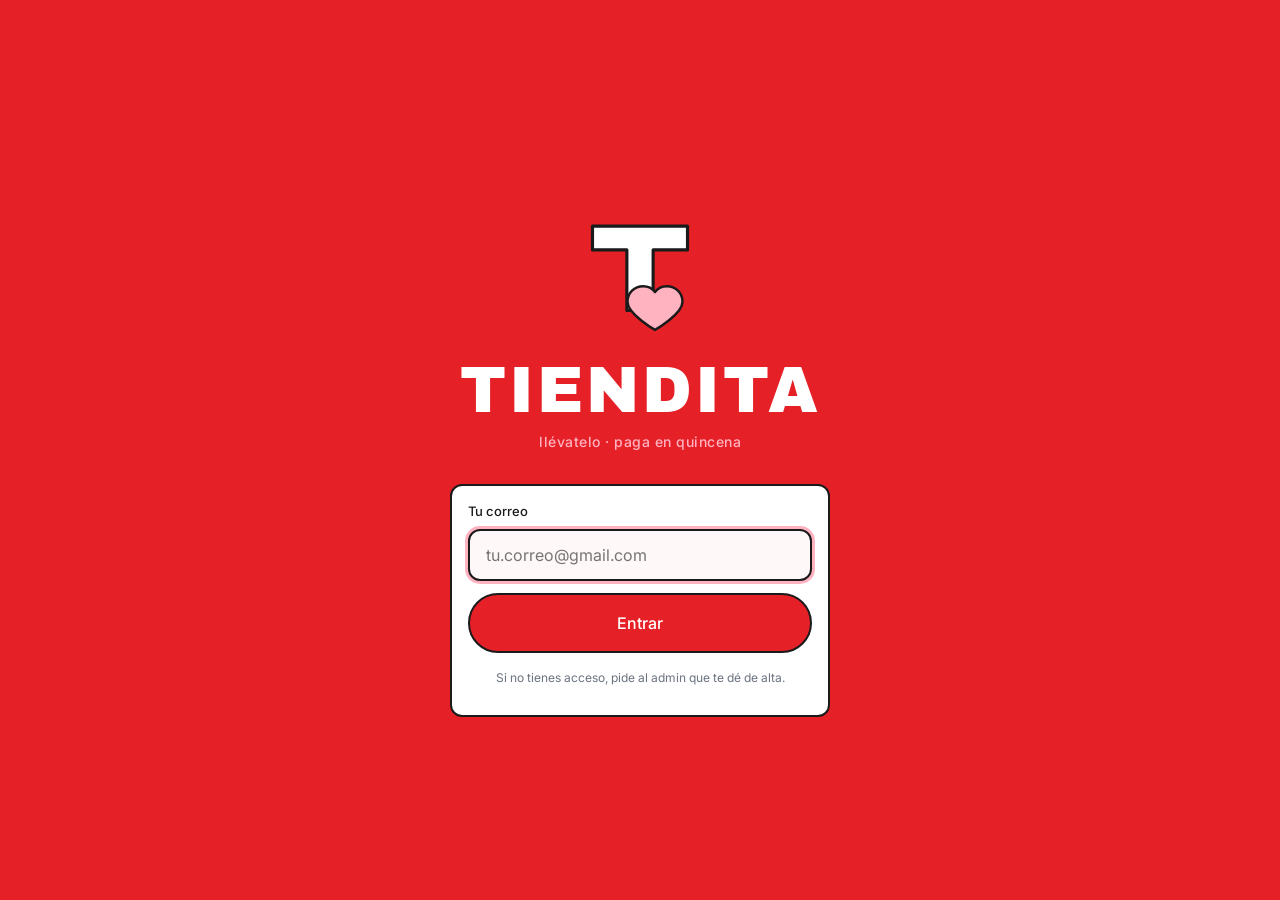
==== index.html @ 180a9f4b "Add files via upload" ====
<!DOCTYPE html>
<html lang="es-MX">
<head>
  <meta charset="UTF-8">
  <meta name="viewport" content="width=device-width, initial-scale=1, viewport-fit=cover">
  <meta name="theme-color" content="#E62027">
  <meta name="description" content="Tiendita - acceso para empleados">
  <title>Tiendita</title>
  <link rel="manifest" href="./manifest.json">
  <link rel="icon" type="image/svg+xml" href="./logo.svg">
  <link rel="apple-touch-icon" href="./logo.svg">
  <link rel="stylesheet" href="./styles.css?v=1">
</head>
<body>

  <div class="login">

    <div class="login__brand">
      <img src="./logo.svg" alt="" class="login__logo">
      <div class="login__name">TIENDITA</div>
      <div class="login__tagline">llévatelo · paga en quincena</div>
    </div>

    <div class="card login__card">

      <div id="errorBox" class="login__error"></div>

      <label for="email" class="label">Tu correo</label>
      <input
        id="email"
        type="email"
        class="input"
        placeholder="tu.correo@gmail.com"
        autocomplete="email"
        inputmode="email"
        spellcheck="false">

      <div style="height:12px"></div>

      <button id="btnLogin" class="btn btn--rojo btn--big btn--full">
        Entrar
      </button>

      <p style="font-size:12px;color:#6B7280;margin-top:16px;text-align:center;line-height:1.5">
        Si no tienes acceso, pide al admin que te dé de alta.
      </p>
    </div>

  </div>

  <script src="./api.js?v=1"></script>
  <script src="./app.js?v=1"></script>
  <script>
    // Si ya hay sesion, mandar al catalogo
    tiendita.redirectIfLogged();

    const input    = document.getElementById('email');
    const btn      = document.getElementById('btnLogin');
    const errorBox = document.getElementById('errorBox');

    function showError(msg) {
      errorBox.textContent = msg;
      errorBox.classList.add('is-visible');
      input.classList.add('input--error');
    }

    function clearError() {
      errorBox.classList.remove('is-visible');
      input.classList.remove('input--error');
    }

    async function intentarLogin() {
      const email = input.value.trim().toLowerCase();
      if (!email || !email.includes('@')) {
        showError('Pon un correo valido.');
        return;
      }
      clearError();
      btn.disabled = true;
      const originalText = btn.textContent;
      btn.textContent = 'Entrando...';

      const res = await api.login(email);

      if (res.ok) {
        tiendita.setSession(res.usuario);
        window.location.href = './catalogo.html';
      } else {
        showError(res.error || 'No se pudo iniciar sesion.');
        btn.disabled = false;
        btn.textContent = originalText;
      }
    }

    btn.addEventListener('click', intentarLogin);
    input.addEventListener('keydown', (e) => {
      if (e.key === 'Enter') intentarLogin();
    });
    input.addEventListener('input', clearError);
    input.focus();
  </script>

</body>
</html>
---- styles.css ----
/* ============================================================
   TIENDITA — Sistema de estilos
   Paleta: rojo Coca-Cola + rosa bubblegum + blanco + negro
   Display: Archivo Black  ·  Body: Inter
   Responsive: mobile-first, breakpoints 640px (tablet) y 1024px (desktop)
   Safe-area: env() insets para iPhone (notch + home indicator)
   ============================================================ */

@import url('https://fonts.googleapis.com/css2?family=Archivo+Black&family=Inter:wght@400;500;700&display=swap');

:root {
  /* paleta */
  --rojo:        #E62027;
  --rojo-dark:   #B0181E;
  --rosa:        #FFB3C1;
  --rosa-dark:   #FF6B9D;
  --rosa-text:   #4B1528;
  --negro:       #1A1A1A;
  --gris:        #6B7280;
  --gris-claro:  #F3F4F6;
  --blanco:      #FFFFFF;
  --crema:       #FFF8F8;
  --warn:        #FCD34D;
  --ok:          #10B981;

  /* tipografias */
  --fuente-display: 'Archivo Black', 'Anton', system-ui, sans-serif;
  --fuente-body:    'Inter', system-ui, -apple-system, sans-serif;

  /* radios */
  --r-sm:   6px;
  --r-md:   12px;
  --r-lg:   20px;
  --r-pill: 999px;

  /* espacios */
  --s-1:  4px;
  --s-2:  8px;
  --s-3:  12px;
  --s-4:  16px;
  --s-5:  24px;
  --s-6:  32px;
  --s-7:  48px;

  /* safe area */
  --safe-top:    env(safe-area-inset-top, 0px);
  --safe-bottom: env(safe-area-inset-bottom, 0px);
  --safe-left:   env(safe-area-inset-left, 0px);
  --safe-right:  env(safe-area-inset-right, 0px);
}

/* ---- reset ligero ---- */
*, *::before, *::after { box-sizing: border-box; }
html, body { margin: 0; padding: 0; }
body {
  font-family: var(--fuente-body);
  font-size: 16px;
  line-height: 1.5;
  color: var(--negro);
  background: var(--crema);
  -webkit-font-smoothing: antialiased;
  text-rendering: optimizeLegibility;
}
img, svg { max-width: 100%; display: block; }
button { font: inherit; cursor: pointer; }
input, textarea, select, button { font-family: inherit; }
a { color: inherit; }

/* ---- tipografia ---- */
.display {
  font-family: var(--fuente-display);
  letter-spacing: 0.5px;
  font-weight: normal; /* Archivo Black ya es heavy */
  line-height: 1;
}

/* ============================================================
   LAYOUT BASE
   ============================================================ */

.page {
  min-height: 100dvh;
  display: flex;
  flex-direction: column;
  background: var(--crema);
}

/* ---- header rojo tipo letrero de mexico ---- */
.app-header {
  background: var(--rojo);
  border-bottom: 3px solid var(--negro);
  padding: calc(var(--safe-top) + var(--s-3)) var(--s-4) var(--s-3);
  display: flex;
  align-items: center;
  justify-content: space-between;
  gap: var(--s-3);
  position: sticky;
  top: 0;
  z-index: 10;
}
.app-header__brand {
  display: flex;
  align-items: center;
  gap: var(--s-2);
  color: var(--blanco);
  text-decoration: none;
}
.app-header__logo {
  width: 32px;
  height: 32px;
  flex-shrink: 0;
}
.app-header__name {
  font-family: var(--fuente-display);
  color: var(--blanco);
  font-size: 22px;
  letter-spacing: 1.5px;
}
.app-header__heart {
  color: var(--rosa);
  font-size: 20px;
  line-height: 1;
}
.app-header__actions {
  display: flex;
  align-items: center;
  gap: var(--s-2);
}

/* pill blanca encima del rojo (info de usuario, deuda, etc) */
.pill {
  display: inline-flex;
  align-items: center;
  gap: var(--s-1);
  padding: 4px 10px;
  border-radius: var(--r-pill);
  font-size: 12px;
  font-weight: 500;
  background: var(--blanco);
  color: var(--negro);
  border: 1.5px solid var(--negro);
}
.pill--rosa     { background: var(--rosa); color: var(--rosa-text); }
.pill--rojo     { background: var(--rojo); color: var(--blanco); border-color: var(--blanco); }
.pill--negro    { background: var(--negro); color: var(--blanco); }

/* ---- main ---- */
.app-main {
  flex: 1;
  padding: var(--s-4);
  padding-left:  max(var(--s-4), var(--safe-left));
  padding-right: max(var(--s-4), var(--safe-right));
}

/* ---- bottom nav (visible en mobile, oculto en desktop) ---- */
.app-bottomnav {
  position: sticky;
  bottom: 0;
  background: var(--blanco);
  border-top: 3px solid var(--negro);
  padding: var(--s-2) var(--s-2) calc(var(--safe-bottom) + var(--s-2));
  display: flex;
  justify-content: space-around;
  gap: var(--s-2);
  z-index: 10;
}
.app-bottomnav__item {
  flex: 1;
  text-align: center;
  text-decoration: none;
  color: var(--negro);
  padding: var(--s-2);
  border-radius: var(--r-md);
  font-size: 12px;
  font-weight: 500;
}
.app-bottomnav__item--active {
  background: var(--rojo);
  color: var(--blanco);
}
.app-bottomnav__ico { font-size: 20px; display: block; margin-bottom: 2px; }

/* ============================================================
   COMPONENTES
   ============================================================ */

/* ---- card base ---- */
.card {
  background: var(--blanco);
  border: 2px solid var(--negro);
  border-radius: var(--r-md);
  padding: var(--s-4);
}
.card--rosa { background: var(--rosa); color: var(--rosa-text); }
.card--rojo { background: var(--rojo); color: var(--blanco); border-color: var(--negro); }

/* ---- botones ---- */
.btn {
  display: inline-flex;
  align-items: center;
  justify-content: center;
  gap: var(--s-2);
  padding: 12px 20px;
  border-radius: var(--r-pill);
  border: 2px solid var(--negro);
  background: var(--blanco);
  color: var(--negro);
  font-weight: 500;
  font-size: 14px;
  text-decoration: none;
  transition: transform 0.08s ease;
  white-space: nowrap;
}
.btn:hover     { transform: translateY(-1px); }
.btn:active    { transform: translateY(0px); }
.btn:disabled  { opacity: 0.5; cursor: not-allowed; transform: none; }

.btn--primary  { background: var(--rosa);  color: var(--rosa-text); }
.btn--rojo     { background: var(--rojo);  color: var(--blanco); }
.btn--big      { padding: 16px 28px; font-size: 16px; }
.btn--full     { width: 100%; }
.btn--ghost    { background: transparent; }
.btn--tiny     { padding: 6px 12px; font-size: 12px; }

/* ---- input ---- */
.input {
  width: 100%;
  padding: 14px 16px;
  border-radius: var(--r-md);
  border: 2px solid var(--negro);
  background: var(--blanco);
  font-size: 16px; /* 16px evita zoom en iOS */
  color: var(--negro);
}
.input:focus {
  outline: none;
  background: var(--crema);
  box-shadow: 0 0 0 3px var(--rosa);
}
.input--error {
  border-color: var(--rojo);
  background: #FEF2F2;
}
.label {
  display: block;
  font-size: 13px;
  font-weight: 500;
  margin-bottom: var(--s-2);
  color: var(--negro);
}

/* ---- toast ---- */
.toast {
  position: fixed;
  bottom: calc(var(--safe-bottom) + 80px);
  left: 50%;
  transform: translateX(-50%) translateY(20px);
  padding: 12px 20px;
  border-radius: var(--r-pill);
  background: var(--negro);
  color: var(--blanco);
  font-weight: 500;
  font-size: 14px;
  opacity: 0;
  transition: opacity 0.3s ease, transform 0.3s ease;
  z-index: 100;
  max-width: 90vw;
  text-align: center;
}
.toast--visible { opacity: 1; transform: translateX(-50%) translateY(0); }
.toast--error   { background: var(--rojo); }
.toast--warn    { background: var(--warn); color: var(--negro); }

/* ============================================================
   PANTALLA LOGIN
   ============================================================ */

.login {
  flex: 1;
  display: flex;
  flex-direction: column;
  justify-content: center;
  align-items: center;
  padding: var(--s-5) var(--s-4);
  padding-top: calc(var(--safe-top) + var(--s-5));
  padding-bottom: calc(var(--safe-bottom) + var(--s-5));
  background: var(--rojo);
  min-height: 100dvh;
}
.login__brand {
  text-align: center;
  margin-bottom: var(--s-6);
}
.login__logo {
  width: 120px;
  height: 120px;
  margin: 0 auto var(--s-4);
}
.login__name {
  font-family: var(--fuente-display);
  color: var(--blanco);
  font-size: 48px;
  letter-spacing: 3px;
  line-height: 1;
}
.login__tagline {
  color: var(--rosa);
  font-size: 14px;
  font-weight: 500;
  margin-top: var(--s-2);
  letter-spacing: 0.5px;
}
.login__card {
  width: 100%;
  max-width: 380px;
}
.login__error {
  background: #FEF2F2;
  border: 2px solid var(--rojo-dark);
  color: var(--rojo-dark);
  padding: var(--s-3);
  border-radius: var(--r-md);
  font-size: 14px;
  margin-bottom: var(--s-3);
  display: none;
}
.login__error.is-visible { display: block; }

/* ============================================================
   PANTALLA CATALOGO
   ============================================================ */

.catalogo {
  display: grid;
  gap: var(--s-3);
  padding-bottom: 120px; /* espacio para el carrito flotante */
}
.catalogo__title {
  font-family: var(--fuente-display);
  font-size: 22px;
  letter-spacing: 1px;
  margin: 0 0 var(--s-1);
}
.catalogo__filtros {
  display: flex;
  gap: var(--s-2);
  overflow-x: auto;
  padding-bottom: var(--s-2);
  margin: 0 calc(-1 * var(--s-4)) var(--s-2);
  padding-left: var(--s-4);
  padding-right: var(--s-4);
  scrollbar-width: none;
}
.catalogo__filtros::-webkit-scrollbar { display: none; }
.chip {
  padding: 6px 14px;
  border-radius: var(--r-pill);
  border: 2px solid var(--negro);
  background: var(--blanco);
  color: var(--negro);
  font-size: 13px;
  font-weight: 500;
  white-space: nowrap;
  cursor: pointer;
}
.chip--active { background: var(--negro); color: var(--blanco); }

.product {
  background: var(--blanco);
  border: 2px solid var(--negro);
  border-radius: var(--r-md);
  padding: var(--s-3);
  display: flex;
  gap: var(--s-3);
  align-items: center;
}
.product__icon {
  width: 56px;
  height: 56px;
  border-radius: var(--r-md);
  display: flex;
  align-items: center;
  justify-content: center;
  flex-shrink: 0;
  font-size: 28px;
}
.product__icon--rojo { background: var(--rojo); color: var(--blanco); }
.product__icon--rosa { background: var(--rosa); color: var(--rosa-text); }
.product__info { flex: 1; min-width: 0; }
.product__name {
  font-weight: 500;
  font-size: 14px;
  line-height: 1.3;
}
.product__meta {
  font-size: 11px;
  color: var(--gris);
  margin-top: 2px;
}
.product__meta--bajo { color: var(--rojo); font-weight: 500; }
.product__meta--agotado { color: var(--gris); }

.product__action {
  display: flex;
  flex-direction: column;
  align-items: flex-end;
  gap: var(--s-1);
}
.product__price {
  font-family: var(--fuente-display);
  font-size: 22px;
  color: var(--rojo);
  line-height: 1;
}

/* ---- carrito flotante ---- */
.cart-bar {
  position: fixed;
  bottom: calc(var(--safe-bottom) + var(--s-3));
  left: var(--s-3);
  right: var(--s-3);
  background: var(--negro);
  border-radius: var(--r-md);
  padding: var(--s-3) var(--s-4);
  display: flex;
  justify-content: space-between;
  align-items: center;
  gap: var(--s-3);
  z-index: 20;
  border: 2px solid var(--negro);
  transform: translateY(150%);
  transition: transform 0.25s ease;
}
.cart-bar.is-visible { transform: translateY(0); }
.cart-bar__label {
  color: var(--rosa);
  font-size: 11px;
  font-weight: 500;
  letter-spacing: 1.5px;
  text-transform: uppercase;
}
.cart-bar__total {
  font-family: var(--fuente-display);
  color: var(--blanco);
  font-size: 22px;
  line-height: 1;
}

/* ---- modal carrito ---- */
.sheet-backdrop {
  position: fixed;
  inset: 0;
  background: rgba(26, 26, 26, 0.6);
  z-index: 50;
  display: none;
  align-items: flex-end;
  justify-content: center;
}
.sheet-backdrop.is-visible { display: flex; }
.sheet {
  background: var(--blanco);
  border-top-left-radius: var(--r-lg);
  border-top-right-radius: var(--r-lg);
  border-top: 3px solid var(--negro);
  width: 100%;
  max-width: 600px;
  max-height: 85dvh;
  overflow-y: auto;
  padding: var(--s-5) var(--s-4) calc(var(--safe-bottom) + var(--s-4));
}
.sheet__title {
  font-family: var(--fuente-display);
  font-size: 22px;
  margin: 0 0 var(--s-4);
  letter-spacing: 1px;
}
.sheet__item {
  display: flex;
  justify-content: space-between;
  align-items: center;
  padding: var(--s-3) 0;
  border-bottom: 1px solid var(--gris-claro);
}
.sheet__item:last-child { border-bottom: none; }
.sheet__qty {
  display: flex;
  align-items: center;
  gap: var(--s-2);
}
.sheet__qty-btn {
  width: 32px;
  height: 32px;
  border-radius: var(--r-pill);
  border: 2px solid var(--negro);
  background: var(--blanco);
  font-size: 18px;
  font-weight: 500;
  display: inline-flex;
  align-items: center;
  justify-content: center;
}
.sheet__sub {
  display: flex;
  justify-content: space-between;
  padding: var(--s-3) 0;
  font-weight: 500;
}
.sheet__total {
  display: flex;
  justify-content: space-between;
  align-items: baseline;
  padding: var(--s-3) 0;
  border-top: 2px solid var(--negro);
  margin-top: var(--s-2);
}
.sheet__total-label { font-weight: 500; }
.sheet__total-value {
  font-family: var(--fuente-display);
  font-size: 28px;
  color: var(--rojo);
}

/* ============================================================
   PANTALLA PERFIL
   ============================================================ */

.perfil__hero {
  background: var(--rojo);
  color: var(--blanco);
  border-radius: var(--r-md);
  padding: var(--s-5) var(--s-4);
  margin-bottom: var(--s-4);
  border: 2px solid var(--negro);
}
.perfil__nombre {
  font-family: var(--fuente-display);
  font-size: 28px;
  letter-spacing: 1px;
  margin: 0 0 var(--s-1);
}
.perfil__correo {
  font-size: 13px;
  opacity: 0.9;
}

.debt {
  margin-bottom: var(--s-4);
}
.debt__label {
  font-size: 11px;
  font-weight: 500;
  letter-spacing: 1.5px;
  text-transform: uppercase;
  color: var(--gris);
  margin-bottom: var(--s-1);
}
.debt__value {
  font-family: var(--fuente-display);
  font-size: 36px;
  color: var(--rojo);
  line-height: 1;
}
.debt__limit {
  font-size: 13px;
  color: var(--gris);
  margin-top: var(--s-1);
}
.debt__bar {
  height: 12px;
  background: var(--gris-claro);
  border-radius: var(--r-pill);
  border: 2px solid var(--negro);
  overflow: hidden;
  margin-top: var(--s-3);
}
.debt__bar-fill {
  height: 100%;
  background: var(--rosa);
  transition: width 0.4s ease;
}
.debt__bar-fill--alto { background: var(--rojo); }

.section-title {
  font-family: var(--fuente-display);
  font-size: 18px;
  margin: var(--s-5) 0 var(--s-3);
  letter-spacing: 1px;
}

.history__item {
  background: var(--blanco);
  border: 2px solid var(--negro);
  border-radius: var(--r-md);
  padding: var(--s-3);
  margin-bottom: var(--s-2);
  display: flex;
  justify-content: space-between;
  align-items: center;
  gap: var(--s-3);
}
.history__producto { font-weight: 500; font-size: 14px; }
.history__fecha    { font-size: 11px; color: var(--gris); margin-top: 2px; }
.history__monto {
  font-family: var(--fuente-display);
  color: var(--rojo);
  font-size: 18px;
}

/* ---- formulario sugerencia ---- */
.sugerencia-form {
  background: var(--blanco);
  border: 2px solid var(--negro);
  border-radius: var(--r-md);
  padding: var(--s-4);
}
.sugerencia-form select,
.sugerencia-form textarea {
  width: 100%;
  padding: 12px 14px;
  border-radius: var(--r-md);
  border: 2px solid var(--negro);
  font-size: 16px;
  background: var(--blanco);
  font-family: inherit;
  color: var(--negro);
}
.sugerencia-form select { margin-bottom: var(--s-3); }
.sugerencia-form textarea { min-height: 80px; resize: vertical; }
.stars {
  display: flex;
  gap: 4px;
  margin: var(--s-3) 0;
}
.star {
  font-size: 28px;
  color: var(--gris-claro);
  cursor: pointer;
  user-select: none;
  line-height: 1;
}
.star--on { color: var(--rosa-dark); }

/* ============================================================
   BOT (chat embebido)
   ============================================================ */

.bot-fab {
  position: fixed;
  bottom: calc(var(--safe-bottom) + 90px);
  right: var(--s-4);
  width: 56px;
  height: 56px;
  border-radius: var(--r-pill);
  background: var(--rosa);
  color: var(--rosa-text);
  border: 2px solid var(--negro);
  font-size: 24px;
  display: flex;
  align-items: center;
  justify-content: center;
  z-index: 30;
}
.bot-panel {
  position: fixed;
  bottom: calc(var(--safe-bottom) + var(--s-3));
  right: var(--s-3);
  left: var(--s-3);
  max-width: 420px;
  margin-left: auto;
  background: var(--blanco);
  border: 2px solid var(--negro);
  border-radius: var(--r-md);
  z-index: 40;
  display: none;
  flex-direction: column;
  max-height: 70dvh;
}
.bot-panel.is-visible { display: flex; }
.bot-panel__head {
  background: var(--rojo);
  color: var(--blanco);
  padding: var(--s-3);
  border-top-left-radius: var(--r-md);
  border-top-right-radius: var(--r-md);
  display: flex;
  justify-content: space-between;
  align-items: center;
}
.bot-panel__title {
  font-family: var(--fuente-display);
  letter-spacing: 1px;
}
.bot-panel__close {
  background: transparent;
  border: none;
  color: var(--blanco);
  font-size: 22px;
  padding: 0 6px;
}
.bot-panel__log {
  flex: 1;
  overflow-y: auto;
  padding: var(--s-3);
  background: var(--crema);
}
.bot-msg {
  max-width: 85%;
  padding: 10px 14px;
  border-radius: var(--r-md);
  margin-bottom: var(--s-2);
  font-size: 14px;
  white-space: pre-wrap;
}
.bot-msg--bot   { background: var(--blanco); border: 2px solid var(--negro); }
.bot-msg--user  { background: var(--rosa); color: var(--rosa-text); margin-left: auto; border: 2px solid var(--negro); }
.bot-panel__form {
  display: flex;
  gap: var(--s-2);
  padding: var(--s-3);
  border-top: 2px solid var(--negro);
}
.bot-panel__form input {
  flex: 1;
  padding: 10px 14px;
  border-radius: var(--r-pill);
  border: 2px solid var(--negro);
  font-size: 14px;
}
.bot-panel__form button {
  width: 42px;
  height: 42px;
  border-radius: var(--r-pill);
  border: 2px solid var(--negro);
  background: var(--rosa);
  color: var(--rosa-text);
  font-size: 18px;
  font-weight: 700;
}

/* ============================================================
   ESTADOS Y UTILIDADES
   ============================================================ */

.empty {
  text-align: center;
  padding: var(--s-6) var(--s-4);
  color: var(--gris);
}
.empty__icon { font-size: 48px; margin-bottom: var(--s-3); }
.empty__title { font-family: var(--fuente-display); font-size: 18px; color: var(--negro); }
.empty__sub { font-size: 14px; margin-top: var(--s-1); }

.spinner {
  width: 32px;
  height: 32px;
  border: 3px solid var(--rosa);
  border-top-color: var(--rojo);
  border-radius: 50%;
  animation: spin 0.8s linear infinite;
  margin: var(--s-5) auto;
}
@keyframes spin { to { transform: rotate(360deg); } }

.hidden { display: none !important; }
.text-center { text-align: center; }

/* ============================================================
   RESPONSIVE — TABLET (640px+)
   ============================================================ */

@media (min-width: 640px) {
  .app-main { padding: var(--s-5); }
  .login__logo { width: 140px; height: 140px; }
  .login__name { font-size: 56px; }

  .catalogo {
    grid-template-columns: repeat(2, 1fr);
    gap: var(--s-3);
  }
  .catalogo__title,
  .catalogo__filtros,
  .section-title { grid-column: 1 / -1; }

  .product__icon { width: 64px; height: 64px; font-size: 32px; }
  .product__name { font-size: 15px; }
  .product__price { font-size: 24px; }

  .cart-bar { left: auto; right: var(--s-5); width: 360px; }
  .bot-panel { width: 380px; }
}

/* ============================================================
   RESPONSIVE — DESKTOP (1024px+)
   ============================================================ */

@media (min-width: 1024px) {
  .app-main {
    max-width: 1100px;
    margin: 0 auto;
    width: 100%;
    padding: var(--s-6) var(--s-5);
  }
  .app-bottomnav { display: none; }
  .app-header { padding-left: max(var(--s-6), var(--safe-left)); padding-right: max(var(--s-6), var(--safe-right)); }

  .catalogo {
    grid-template-columns: repeat(3, 1fr);
    padding-bottom: var(--s-5);
  }

  .login__logo { width: 160px; height: 160px; }
  .login__name { font-size: 64px; }

  .cart-bar { right: calc((100vw - 1100px) / 2 + var(--s-5)); }

  /* En desktop el perfil puede ir en 2 columnas */
  .perfil-grid {
    display: grid;
    grid-template-columns: 1fr 1fr;
    gap: var(--s-5);
  }
  .perfil-grid > * { min-width: 0; }
}

/* ---- Reduced motion ---- */
@media (prefers-reduced-motion: reduce) {
  * { transition-duration: 0.001ms !important; animation-duration: 0.001ms !important; }
}
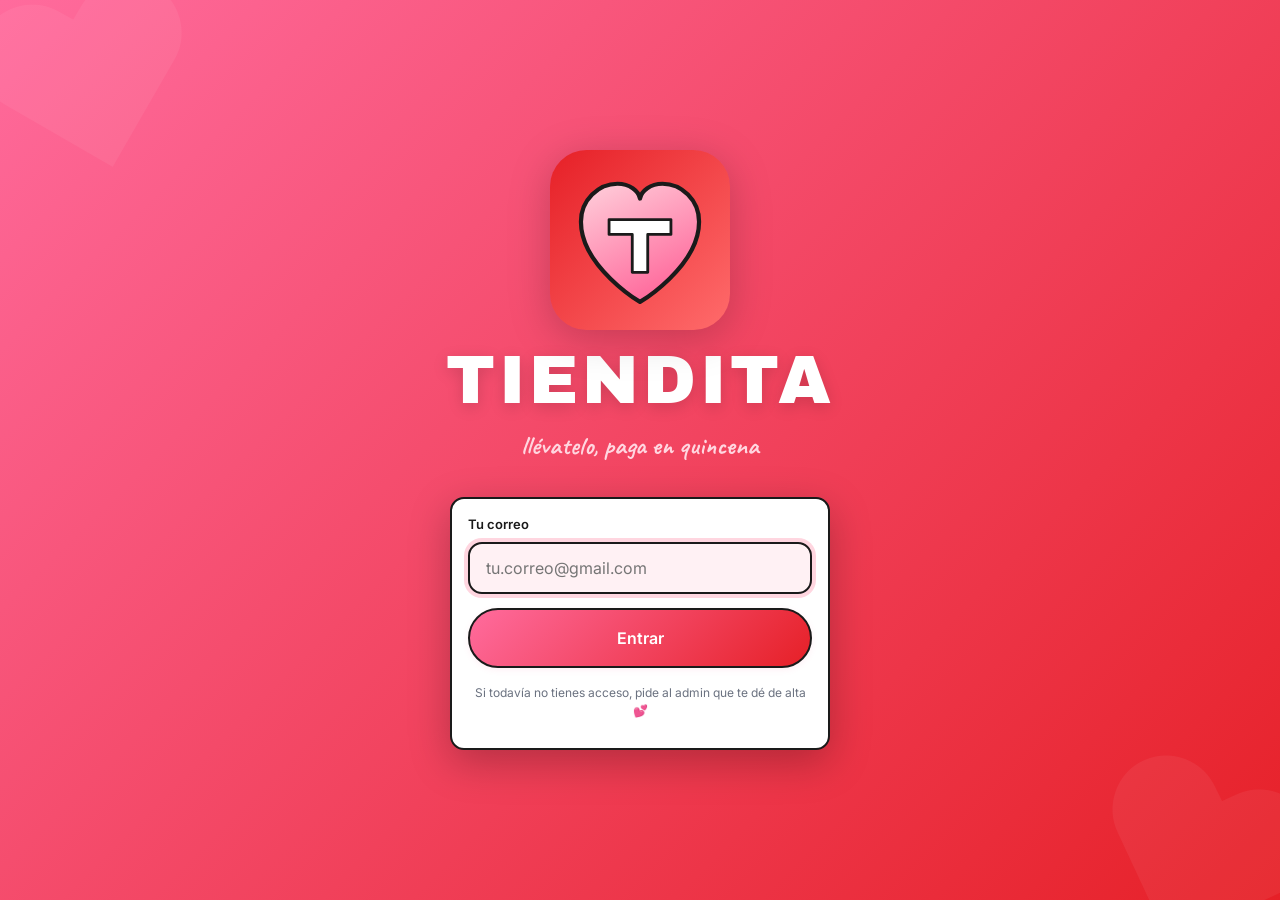
==== commit 5f565e4f: "Add files via upload" ====
--- a/index.html
+++ b/index.html
@@ -9,7 +9,7 @@
   <link rel="manifest" href="./manifest.json">
   <link rel="icon" type="image/svg+xml" href="./logo.svg">
   <link rel="apple-touch-icon" href="./logo.svg">
-  <link rel="stylesheet" href="./styles.css?v=1">
+  <link rel="stylesheet" href="./styles.css?v=2">
 </head>
 <body>
 
@@ -18,7 +18,7 @@
     <div class="login__brand">
       <img src="./logo.svg" alt="" class="login__logo">
       <div class="login__name">TIENDITA</div>
-      <div class="login__tagline">llévatelo · paga en quincena</div>
+      <div class="login__tagline">llévatelo, paga en quincena</div>
     </div>
 
     <div class="card login__card">
@@ -33,25 +33,25 @@
         placeholder="tu.correo@gmail.com"
         autocomplete="email"
         inputmode="email"
-        spellcheck="false">
+        spellcheck="false"
+        autocapitalize="off">
 
-      <div style="height:12px"></div>
+      <div style="height:14px"></div>
 
       <button id="btnLogin" class="btn btn--rojo btn--big btn--full">
         Entrar
       </button>
 
-      <p style="font-size:12px;color:#6B7280;margin-top:16px;text-align:center;line-height:1.5">
-        Si no tienes acceso, pide al admin que te dé de alta.
+      <p class="login__hint">
+        Si todavía no tienes acceso, pide al admin que te dé de alta 💕
       </p>
     </div>
 
   </div>
 
-  <script src="./api.js?v=1"></script>
-  <script src="./app.js?v=1"></script>
+  <script src="./api.js?v=2"></script>
+  <script src="./app.js?v=2"></script>
   <script>
-    // Si ya hay sesion, mandar al catalogo
     tiendita.redirectIfLogged();
 
     const input    = document.getElementById('email');
@@ -63,7 +63,6 @@
       errorBox.classList.add('is-visible');
       input.classList.add('input--error');
     }
-
     function clearError() {
       errorBox.classList.remove('is-visible');
       input.classList.remove('input--error');
@@ -71,8 +70,8 @@
 
     async function intentarLogin() {
       const email = input.value.trim().toLowerCase();
-      if (!email || !email.includes('@')) {
-        showError('Pon un correo valido.');
+      if (!email || !email.includes('@') || !email.includes('.')) {
+        showError('Pon un correo válido.');
         return;
       }
       clearError();
@@ -86,16 +85,14 @@
         tiendita.setSession(res.usuario);
         window.location.href = './catalogo.html';
       } else {
-        showError(res.error || 'No se pudo iniciar sesion.');
+        showError(res.error || 'No se pudo iniciar sesión.');
         btn.disabled = false;
         btn.textContent = originalText;
       }
     }
 
     btn.addEventListener('click', intentarLogin);
-    input.addEventListener('keydown', (e) => {
-      if (e.key === 'Enter') intentarLogin();
-    });
+    input.addEventListener('keydown', (e) => { if (e.key === 'Enter') intentarLogin(); });
     input.addEventListener('input', clearError);
     input.focus();
   </script>
--- a/styles.css
+++ b/styles.css
@@ -1,36 +1,55 @@
 /* ============================================================
-   TIENDITA — Sistema de estilos
-   Paleta: rojo Coca-Cola + rosa bubblegum + blanco + negro
-   Display: Archivo Black  ·  Body: Inter
-   Responsive: mobile-first, breakpoints 640px (tablet) y 1024px (desktop)
-   Safe-area: env() insets para iPhone (notch + home indicator)
+   TIENDITA — Sistema de estilos v2
+   Paleta rebalanceada: rosa protagonista, rojo de acento, fondos crema rosado
+   Display: Archivo Black (chunky)
+   Script:  Caveat (acentos cute, taglines)
+   Body:    Inter
+   Responsive: mobile-first, 640px tablet, 1024px desktop
+   Safe-area: env() insets para iPhone
    ============================================================ */
 
-@import url('https://fonts.googleapis.com/css2?family=Archivo+Black&family=Inter:wght@400;500;700&display=swap');
+@import url('https://fonts.googleapis.com/css2?family=Archivo+Black&family=Caveat:wght@500;700&family=Inter:wght@400;500;600;700&display=swap');
 
 :root {
   /* paleta */
   --rojo:        #E62027;
   --rojo-dark:   #B0181E;
-  --rosa:        #FFB3C1;
-  --rosa-dark:   #FF6B9D;
+  --rosa:        #FF6B9D;
+  --rosa-light:  #FFB3C1;
+  --rosa-soft:   #FFD6E0;
+  --rosa-cream:  #FFF1F4;
   --rosa-text:   #4B1528;
+  --vino:        #6B0F2A;
   --negro:       #1A1A1A;
   --gris:        #6B7280;
   --gris-claro:  #F3F4F6;
   --blanco:      #FFFFFF;
-  --crema:       #FFF8F8;
+  --crema:       #FFFAFB;
   --warn:        #FCD34D;
+  --warn-text:   #92400E;
   --ok:          #10B981;
+
+  /* gradientes */
+  --grad-hero:    linear-gradient(135deg, #FF6B9D 0%, #E62027 100%);
+  --grad-rosa:    linear-gradient(135deg, #FFB3C1 0%, #FF6B9D 100%);
+  --grad-bg:      linear-gradient(180deg, #FFFAFB 0%, #FFF1F4 100%);
+  --grad-card:    linear-gradient(180deg, #FFFFFF 0%, #FFFAFB 100%);
+
+  /* sombras */
+  --shadow-sm:    0 2px 6px rgba(255, 107, 157, 0.10);
+  --shadow-md:    0 6px 18px rgba(255, 107, 157, 0.15);
+  --shadow-pop:   0 8px 28px rgba(255, 107, 157, 0.28);
+  --shadow-red:   0 8px 24px rgba(230, 32, 39, 0.20);
 
   /* tipografias */
   --fuente-display: 'Archivo Black', 'Anton', system-ui, sans-serif;
+  --fuente-script:  'Caveat', cursive;
   --fuente-body:    'Inter', system-ui, -apple-system, sans-serif;
 
   /* radios */
-  --r-sm:   6px;
-  --r-md:   12px;
-  --r-lg:   20px;
+  --r-sm:   8px;
+  --r-md:   14px;
+  --r-lg:   22px;
   --r-pill: 999px;
 
   /* espacios */
@@ -49,7 +68,7 @@
   --safe-right:  env(safe-area-inset-right, 0px);
 }
 
-/* ---- reset ligero ---- */
+/* ---- reset ---- */
 *, *::before, *::after { box-sizing: border-box; }
 html, body { margin: 0; padding: 0; }
 body {
@@ -57,20 +76,21 @@
   font-size: 16px;
   line-height: 1.5;
   color: var(--negro);
-  background: var(--crema);
+  background: var(--grad-bg);
+  background-attachment: fixed;
   -webkit-font-smoothing: antialiased;
   text-rendering: optimizeLegibility;
 }
 img, svg { max-width: 100%; display: block; }
-button { font: inherit; cursor: pointer; }
+button { font: inherit; cursor: pointer; background: none; border: none; color: inherit; }
 input, textarea, select, button { font-family: inherit; }
 a { color: inherit; }
 
-/* ---- tipografia ---- */
+.script { font-family: var(--fuente-script); font-weight: 700; line-height: 1; }
 .display {
   font-family: var(--fuente-display);
   letter-spacing: 0.5px;
-  font-weight: normal; /* Archivo Black ya es heavy */
+  font-weight: normal;
   line-height: 1;
 }
 
@@ -82,12 +102,11 @@
   min-height: 100dvh;
   display: flex;
   flex-direction: column;
-  background: var(--crema);
-}
-
-/* ---- header rojo tipo letrero de mexico ---- */
+}
+
+/* ---- header con gradiente rosa→rojo ---- */
 .app-header {
-  background: var(--rojo);
+  background: var(--grad-hero);
   border-bottom: 3px solid var(--negro);
   padding: calc(var(--safe-top) + var(--s-3)) var(--s-4) var(--s-3);
   display: flex;
@@ -97,6 +116,7 @@
   position: sticky;
   top: 0;
   z-index: 10;
+  box-shadow: var(--shadow-red);
 }
 .app-header__brand {
   display: flex;
@@ -106,20 +126,29 @@
   text-decoration: none;
 }
 .app-header__logo {
-  width: 32px;
-  height: 32px;
+  width: 36px;
+  height: 36px;
   flex-shrink: 0;
+  border-radius: var(--r-sm);
+  background: var(--blanco);
+  padding: 2px;
 }
 .app-header__name {
   font-family: var(--fuente-display);
   color: var(--blanco);
   font-size: 22px;
-  letter-spacing: 1.5px;
+  letter-spacing: 2px;
 }
 .app-header__heart {
-  color: var(--rosa);
-  font-size: 20px;
+  color: var(--rosa-soft);
+  font-size: 22px;
   line-height: 1;
+  animation: heartbeat 1.6s ease-in-out infinite;
+}
+@keyframes heartbeat {
+  0%, 100%  { transform: scale(1); }
+  10%, 30%  { transform: scale(1.15); }
+  20%       { transform: scale(0.95); }
 }
 .app-header__actions {
   display: flex;
@@ -127,22 +156,23 @@
   gap: var(--s-2);
 }
 
-/* pill blanca encima del rojo (info de usuario, deuda, etc) */
+/* pills (usuario, deuda, status) */
 .pill {
   display: inline-flex;
   align-items: center;
   gap: var(--s-1);
-  padding: 4px 10px;
+  padding: 5px 12px;
   border-radius: var(--r-pill);
   font-size: 12px;
   font-weight: 500;
   background: var(--blanco);
   color: var(--negro);
-  border: 1.5px solid var(--negro);
-}
-.pill--rosa     { background: var(--rosa); color: var(--rosa-text); }
-.pill--rojo     { background: var(--rojo); color: var(--blanco); border-color: var(--blanco); }
+  border: 2px solid var(--negro);
+}
+.pill--rosa     { background: var(--rosa-soft); color: var(--vino); }
+.pill--blanca   { background: var(--blanco); color: var(--vino); border-color: var(--blanco); }
 .pill--negro    { background: var(--negro); color: var(--blanco); }
+.pill--warn     { background: var(--warn); color: var(--warn-text); }
 
 /* ---- main ---- */
 .app-main {
@@ -152,7 +182,7 @@
   padding-right: max(var(--s-4), var(--safe-right));
 }
 
-/* ---- bottom nav (visible en mobile, oculto en desktop) ---- */
+/* ---- bottom nav (mobile/tablet) ---- */
 .app-bottomnav {
   position: sticky;
   bottom: 0;
@@ -173,26 +203,27 @@
   border-radius: var(--r-md);
   font-size: 12px;
   font-weight: 500;
-}
+  transition: background 0.15s ease;
+}
+.app-bottomnav__item:hover { background: var(--rosa-cream); }
 .app-bottomnav__item--active {
-  background: var(--rojo);
+  background: var(--grad-hero);
   color: var(--blanco);
 }
-.app-bottomnav__ico { font-size: 20px; display: block; margin-bottom: 2px; }
+.app-bottomnav__ico { font-size: 22px; display: block; margin-bottom: 2px; }
 
 /* ============================================================
    COMPONENTES
    ============================================================ */
 
-/* ---- card base ---- */
 .card {
   background: var(--blanco);
   border: 2px solid var(--negro);
   border-radius: var(--r-md);
   padding: var(--s-4);
-}
-.card--rosa { background: var(--rosa); color: var(--rosa-text); }
-.card--rojo { background: var(--rojo); color: var(--blanco); border-color: var(--negro); }
+  box-shadow: var(--shadow-sm);
+}
+.card--soft { background: var(--rosa-cream); }
 
 /* ---- botones ---- */
 .btn {
@@ -205,22 +236,35 @@
   border: 2px solid var(--negro);
   background: var(--blanco);
   color: var(--negro);
-  font-weight: 500;
+  font-weight: 600;
   font-size: 14px;
   text-decoration: none;
-  transition: transform 0.08s ease;
+  transition: transform 0.12s ease, box-shadow 0.12s ease;
   white-space: nowrap;
-}
-.btn:hover     { transform: translateY(-1px); }
-.btn:active    { transform: translateY(0px); }
-.btn:disabled  { opacity: 0.5; cursor: not-allowed; transform: none; }
-
-.btn--primary  { background: var(--rosa);  color: var(--rosa-text); }
-.btn--rojo     { background: var(--rojo);  color: var(--blanco); }
+  position: relative;
+}
+.btn:hover     { transform: translateY(-2px); box-shadow: var(--shadow-md); }
+.btn:active    { transform: translateY(0); }
+.btn:disabled  { opacity: 0.5; cursor: not-allowed; transform: none; box-shadow: none; }
+
+.btn--primary  {
+  background: var(--grad-rosa);
+  color: var(--rosa-text);
+  box-shadow: var(--shadow-sm);
+}
+.btn--primary:hover { box-shadow: var(--shadow-pop); }
+
+.btn--rojo     {
+  background: var(--grad-hero);
+  color: var(--blanco);
+  box-shadow: var(--shadow-sm);
+}
+.btn--rojo:hover { box-shadow: var(--shadow-red); }
+
 .btn--big      { padding: 16px 28px; font-size: 16px; }
 .btn--full     { width: 100%; }
-.btn--ghost    { background: transparent; }
-.btn--tiny     { padding: 6px 12px; font-size: 12px; }
+.btn--ghost    { background: transparent; box-shadow: none; }
+.btn--tiny     { padding: 6px 14px; font-size: 12px; }
 
 /* ---- input ---- */
 .input {
@@ -229,13 +273,14 @@
   border-radius: var(--r-md);
   border: 2px solid var(--negro);
   background: var(--blanco);
-  font-size: 16px; /* 16px evita zoom en iOS */
+  font-size: 16px; /* evita zoom en iOS */
   color: var(--negro);
+  transition: box-shadow 0.15s ease, background 0.15s ease;
 }
 .input:focus {
   outline: none;
-  background: var(--crema);
-  box-shadow: 0 0 0 3px var(--rosa);
+  background: var(--rosa-cream);
+  box-shadow: 0 0 0 4px var(--rosa-soft);
 }
 .input--error {
   border-color: var(--rojo);
@@ -244,7 +289,7 @@
 .label {
   display: block;
   font-size: 13px;
-  font-weight: 500;
+  font-weight: 600;
   margin-bottom: var(--s-2);
   color: var(--negro);
 }
@@ -252,10 +297,10 @@
 /* ---- toast ---- */
 .toast {
   position: fixed;
-  bottom: calc(var(--safe-bottom) + 80px);
+  bottom: calc(var(--safe-bottom) + 90px);
   left: 50%;
   transform: translateX(-50%) translateY(20px);
-  padding: 12px 20px;
+  padding: 12px 22px;
   border-radius: var(--r-pill);
   background: var(--negro);
   color: var(--blanco);
@@ -266,10 +311,30 @@
   z-index: 100;
   max-width: 90vw;
   text-align: center;
+  box-shadow: var(--shadow-md);
 }
 .toast--visible { opacity: 1; transform: translateX(-50%) translateY(0); }
 .toast--error   { background: var(--rojo); }
-.toast--warn    { background: var(--warn); color: var(--negro); }
+.toast--warn    { background: var(--warn); color: var(--warn-text); }
+.toast--ok      { background: var(--negro); }
+
+/* ---- indicador online/offline ---- */
+.net-banner {
+  position: fixed;
+  top: calc(var(--safe-top) + 8px);
+  left: 50%;
+  transform: translateX(-50%) translateY(-100px);
+  padding: 8px 16px;
+  border-radius: var(--r-pill);
+  background: var(--warn);
+  color: var(--warn-text);
+  font-size: 13px;
+  font-weight: 600;
+  z-index: 200;
+  transition: transform 0.3s ease;
+  border: 2px solid var(--negro);
+}
+.net-banner.is-visible { transform: translateX(-50%) translateY(0); }
 
 /* ============================================================
    PANTALLA LOGIN
@@ -284,35 +349,60 @@
   padding: var(--s-5) var(--s-4);
   padding-top: calc(var(--safe-top) + var(--s-5));
   padding-bottom: calc(var(--safe-bottom) + var(--s-5));
-  background: var(--rojo);
+  background: var(--grad-hero);
   min-height: 100dvh;
-}
+  position: relative;
+  overflow: hidden;
+}
+/* decoración: corazones de fondo sutilísimos */
+.login::before, .login::after {
+  content: '♥';
+  position: absolute;
+  color: rgba(255, 255, 255, 0.06);
+  font-size: 240px;
+  line-height: 1;
+}
+.login::before { top: -40px; left: -30px; transform: rotate(-15deg); }
+.login::after  { bottom: -80px; right: -40px; transform: rotate(20deg); }
+
 .login__brand {
   text-align: center;
   margin-bottom: var(--s-6);
+  position: relative;
+  z-index: 1;
 }
 .login__logo {
-  width: 120px;
-  height: 120px;
+  width: 130px;
+  height: 130px;
   margin: 0 auto var(--s-4);
+  filter: drop-shadow(0 8px 20px rgba(0, 0, 0, 0.2));
+  animation: float 4s ease-in-out infinite;
+}
+@keyframes float {
+  0%, 100% { transform: translateY(0); }
+  50%      { transform: translateY(-8px); }
 }
 .login__name {
   font-family: var(--fuente-display);
   color: var(--blanco);
-  font-size: 48px;
-  letter-spacing: 3px;
+  font-size: 52px;
+  letter-spacing: 4px;
   line-height: 1;
+  text-shadow: 0 4px 16px rgba(0, 0, 0, 0.15);
 }
 .login__tagline {
-  color: var(--rosa);
-  font-size: 14px;
-  font-weight: 500;
-  margin-top: var(--s-2);
-  letter-spacing: 0.5px;
+  color: var(--rosa-soft);
+  font-family: var(--fuente-script);
+  font-size: 26px;
+  font-weight: 700;
+  margin-top: var(--s-3);
 }
 .login__card {
   width: 100%;
   max-width: 380px;
+  position: relative;
+  z-index: 1;
+  box-shadow: 0 12px 40px rgba(0, 0, 0, 0.25);
 }
 .login__error {
   background: #FEF2F2;
@@ -323,56 +413,115 @@
   font-size: 14px;
   margin-bottom: var(--s-3);
   display: none;
+  font-weight: 500;
 }
 .login__error.is-visible { display: block; }
+.login__hint {
+  font-size: 12px;
+  color: var(--gris);
+  margin-top: var(--s-4);
+  text-align: center;
+  line-height: 1.5;
+}
 
 /* ============================================================
    PANTALLA CATALOGO
    ============================================================ */
 
+.catalogo-top {
+  display: flex;
+  flex-direction: column;
+  gap: var(--s-3);
+  margin-bottom: var(--s-4);
+}
+.catalogo__title {
+  font-family: var(--fuente-display);
+  font-size: 26px;
+  letter-spacing: 1px;
+  margin: 0;
+  display: flex;
+  align-items: baseline;
+  gap: var(--s-2);
+}
+.catalogo__title-script {
+  font-family: var(--fuente-script);
+  font-size: 24px;
+  color: var(--rosa);
+  letter-spacing: 0;
+}
+
+.search-bar {
+  position: relative;
+}
+.search-bar input {
+  width: 100%;
+  padding: 12px 16px 12px 44px;
+  border-radius: var(--r-pill);
+  border: 2px solid var(--negro);
+  font-size: 15px;
+  background: var(--blanco);
+}
+.search-bar input:focus {
+  outline: none;
+  background: var(--rosa-cream);
+  box-shadow: 0 0 0 4px var(--rosa-soft);
+}
+.search-bar__icon {
+  position: absolute;
+  left: 16px;
+  top: 50%;
+  transform: translateY(-50%);
+  font-size: 18px;
+  color: var(--gris);
+  pointer-events: none;
+}
+
+.catalogo__filtros {
+  display: flex;
+  gap: var(--s-2);
+  overflow-x: auto;
+  padding-bottom: var(--s-2);
+  margin: 0 calc(-1 * var(--s-4));
+  padding-left: var(--s-4);
+  padding-right: var(--s-4);
+  scrollbar-width: none;
+}
+.catalogo__filtros::-webkit-scrollbar { display: none; }
+.chip {
+  padding: 7px 16px;
+  border-radius: var(--r-pill);
+  border: 2px solid var(--negro);
+  background: var(--blanco);
+  color: var(--negro);
+  font-size: 13px;
+  font-weight: 600;
+  white-space: nowrap;
+  cursor: pointer;
+  transition: all 0.15s ease;
+}
+.chip:hover    { background: var(--rosa-cream); }
+.chip--active  { background: var(--negro); color: var(--blanco); }
+
 .catalogo {
   display: grid;
   gap: var(--s-3);
-  padding-bottom: 120px; /* espacio para el carrito flotante */
-}
-.catalogo__title {
-  font-family: var(--fuente-display);
-  font-size: 22px;
-  letter-spacing: 1px;
-  margin: 0 0 var(--s-1);
-}
-.catalogo__filtros {
-  display: flex;
-  gap: var(--s-2);
-  overflow-x: auto;
-  padding-bottom: var(--s-2);
-  margin: 0 calc(-1 * var(--s-4)) var(--s-2);
-  padding-left: var(--s-4);
-  padding-right: var(--s-4);
-  scrollbar-width: none;
-}
-.catalogo__filtros::-webkit-scrollbar { display: none; }
-.chip {
-  padding: 6px 14px;
-  border-radius: var(--r-pill);
-  border: 2px solid var(--negro);
-  background: var(--blanco);
-  color: var(--negro);
-  font-size: 13px;
-  font-weight: 500;
-  white-space: nowrap;
-  cursor: pointer;
-}
-.chip--active { background: var(--negro); color: var(--blanco); }
+  padding-bottom: 130px;
+}
 
 .product {
-  background: var(--blanco);
+  background: var(--grad-card);
   border: 2px solid var(--negro);
   border-radius: var(--r-md);
   padding: var(--s-3);
   display: flex;
   gap: var(--s-3);
   align-items: center;
+  position: relative;
+  transition: transform 0.15s ease, box-shadow 0.15s ease;
+}
+.product:hover {
+  transform: translateY(-2px);
+  box-shadow: var(--shadow-md);
 }
 .product__icon {
   width: 56px;
@@ -382,23 +531,40 @@
   align-items: center;
   justify-content: center;
   flex-shrink: 0;
-  font-size: 28px;
-}
-.product__icon--rojo { background: var(--rojo); color: var(--blanco); }
-.product__icon--rosa { background: var(--rosa); color: var(--rosa-text); }
+  font-size: 30px;
+  border: 2px solid var(--negro);
+}
+.product__icon--rojo  { background: var(--grad-hero); color: var(--blanco); }
+.product__icon--rosa  { background: var(--grad-rosa); color: var(--rosa-text); }
 .product__info { flex: 1; min-width: 0; }
 .product__name {
-  font-weight: 500;
+  font-weight: 600;
   font-size: 14px;
   line-height: 1.3;
 }
 .product__meta {
   font-size: 11px;
   color: var(--gris);
-  margin-top: 2px;
-}
-.product__meta--bajo { color: var(--rojo); font-weight: 500; }
+  margin-top: 3px;
+  font-weight: 500;
+}
+.product__meta--bajo    { color: var(--rojo); }
 .product__meta--agotado { color: var(--gris); }
+
+.product__badge {
+  position: absolute;
+  top: -8px;
+  left: 12px;
+  font-family: var(--fuente-display);
+  font-size: 10px;
+  letter-spacing: 1px;
+  padding: 3px 10px;
+  border-radius: var(--r-pill);
+  border: 2px solid var(--negro);
+  background: var(--warn);
+  color: var(--warn-text);
+}
+.product__badge--agotado { background: var(--gris-claro); color: var(--gris); }
 
 .product__action {
   display: flex;
@@ -412,6 +578,40 @@
   color: var(--rojo);
   line-height: 1;
 }
+
+/* animacion bounce al "Llevar" */
+@keyframes bounce {
+  0%   { transform: scale(1); }
+  50%  { transform: scale(1.12); }
+  100% { transform: scale(1); }
+}
+.btn--bounce { animation: bounce 0.35s ease; }
+
+/* ---- skeleton loaders ---- */
+.skeleton {
+  background: linear-gradient(90deg, var(--rosa-cream) 0%, var(--rosa-soft) 50%, var(--rosa-cream) 100%);
+  background-size: 200% 100%;
+  animation: shimmer 1.4s infinite;
+  border-radius: var(--r-md);
+}
+@keyframes shimmer {
+  0%   { background-position: 200% 0; }
+  100% { background-position: -200% 0; }
+}
+.product-skeleton {
+  background: var(--blanco);
+  border: 2px solid var(--negro);
+  border-radius: var(--r-md);
+  padding: var(--s-3);
+  display: flex;
+  gap: var(--s-3);
+  align-items: center;
+}
+.product-skeleton__icon { width: 56px; height: 56px; border-radius: var(--r-md); }
+.product-skeleton__info { flex: 1; }
+.product-skeleton__line { height: 12px; margin-bottom: 6px; border-radius: 4px; }
+.product-skeleton__line--short { width: 50%; }
+.product-skeleton__price { width: 60px; height: 24px; border-radius: 4px; }
 
 /* ---- carrito flotante ---- */
 .cart-bar {
@@ -428,33 +628,37 @@
   gap: var(--s-3);
   z-index: 20;
   border: 2px solid var(--negro);
-  transform: translateY(150%);
-  transition: transform 0.25s ease;
+  transform: translateY(160%);
+  transition: transform 0.3s cubic-bezier(0.22, 1.5, 0.36, 1);
+  box-shadow: var(--shadow-pop);
 }
 .cart-bar.is-visible { transform: translateY(0); }
 .cart-bar__label {
-  color: var(--rosa);
+  color: var(--rosa-soft);
   font-size: 11px;
-  font-weight: 500;
+  font-weight: 600;
   letter-spacing: 1.5px;
   text-transform: uppercase;
 }
 .cart-bar__total {
   font-family: var(--fuente-display);
   color: var(--blanco);
-  font-size: 22px;
+  font-size: 24px;
   line-height: 1;
-}
-
-/* ---- modal carrito ---- */
+  margin-top: 2px;
+}
+
+/* ---- modal carrito (bottom sheet) ---- */
 .sheet-backdrop {
   position: fixed;
   inset: 0;
-  background: rgba(26, 26, 26, 0.6);
+  background: rgba(26, 26, 26, 0.55);
   z-index: 50;
   display: none;
   align-items: flex-end;
   justify-content: center;
+  backdrop-filter: blur(2px);
+  -webkit-backdrop-filter: blur(2px);
 }
 .sheet-backdrop.is-visible { display: flex; }
 .sheet {
@@ -467,56 +671,68 @@
   max-height: 85dvh;
   overflow-y: auto;
   padding: var(--s-5) var(--s-4) calc(var(--safe-bottom) + var(--s-4));
+  animation: slide-up 0.28s cubic-bezier(0.22, 1.5, 0.36, 1);
+}
+@keyframes slide-up {
+  from { transform: translateY(100%); }
+  to   { transform: translateY(0); }
 }
 .sheet__title {
   font-family: var(--fuente-display);
-  font-size: 22px;
+  font-size: 24px;
   margin: 0 0 var(--s-4);
   letter-spacing: 1px;
+  display: flex;
+  align-items: baseline;
+  gap: var(--s-2);
+}
+.sheet__title-script {
+  font-family: var(--fuente-script);
+  font-size: 22px;
+  color: var(--rosa);
+  letter-spacing: 0;
 }
 .sheet__item {
   display: flex;
   justify-content: space-between;
   align-items: center;
   padding: var(--s-3) 0;
-  border-bottom: 1px solid var(--gris-claro);
-}
-.sheet__item:last-child { border-bottom: none; }
+  border-bottom: 1px dashed var(--rosa-light);
+}
+.sheet__item:last-of-type { border-bottom: none; }
 .sheet__qty {
   display: flex;
   align-items: center;
   gap: var(--s-2);
 }
 .sheet__qty-btn {
-  width: 32px;
-  height: 32px;
+  width: 34px;
+  height: 34px;
   border-radius: var(--r-pill);
   border: 2px solid var(--negro);
   background: var(--blanco);
   font-size: 18px;
-  font-weight: 500;
+  font-weight: 600;
   display: inline-flex;
   align-items: center;
   justify-content: center;
-}
-.sheet__sub {
-  display: flex;
-  justify-content: space-between;
-  padding: var(--s-3) 0;
-  font-weight: 500;
-}
+  transition: background 0.15s ease;
+}
+.sheet__qty-btn:hover { background: var(--rosa-cream); }
 .sheet__total {
   display: flex;
   justify-content: space-between;
   align-items: baseline;
-  padding: var(--s-3) 0;
-  border-top: 2px solid var(--negro);
-  margin-top: var(--s-2);
-}
-.sheet__total-label { font-weight: 500; }
+  padding: var(--s-4) var(--s-3);
+  margin-top: var(--s-3);
+  background: var(--rosa-cream);
+  border: 2px solid var(--negro);
+  border-radius: var(--r-md);
+}
+.sheet__total-label { font-weight: 600; font-size: 14px; }
 .sheet__total-value {
   font-family: var(--fuente-display);
-  font-size: 28px;
+  font-size: 30px;
   color: var(--rojo);
 }
 
@@ -525,30 +741,54 @@
    ============================================================ */
 
 .perfil__hero {
-  background: var(--rojo);
+  background: var(--grad-hero);
   color: var(--blanco);
   border-radius: var(--r-md);
   padding: var(--s-5) var(--s-4);
   margin-bottom: var(--s-4);
   border: 2px solid var(--negro);
+  position: relative;
+  overflow: hidden;
+  box-shadow: var(--shadow-red);
+}
+.perfil__hero::before {
+  content: '♥';
+  position: absolute;
+  top: -20px;
+  right: -10px;
+  font-size: 140px;
+  color: rgba(255, 255, 255, 0.10);
+  line-height: 1;
+}
+.perfil__greet {
+  font-family: var(--fuente-script);
+  font-size: 22px;
+  color: var(--rosa-soft);
+  margin-bottom: 4px;
+  position: relative;
+  z-index: 1;
 }
 .perfil__nombre {
   font-family: var(--fuente-display);
-  font-size: 28px;
+  font-size: 30px;
   letter-spacing: 1px;
   margin: 0 0 var(--s-1);
+  position: relative;
+  z-index: 1;
 }
 .perfil__correo {
   font-size: 13px;
-  opacity: 0.9;
+  opacity: 0.92;
+  position: relative;
+  z-index: 1;
 }
 
 .debt {
-  margin-bottom: var(--s-4);
+  margin-bottom: 0;
 }
 .debt__label {
   font-size: 11px;
-  font-weight: 500;
+  font-weight: 600;
   letter-spacing: 1.5px;
   text-transform: uppercase;
   color: var(--gris);
@@ -556,18 +796,19 @@
 }
 .debt__value {
   font-family: var(--fuente-display);
-  font-size: 36px;
+  font-size: 40px;
   color: var(--rojo);
   line-height: 1;
 }
+.debt__value--cero { color: var(--ok); }
 .debt__limit {
   font-size: 13px;
   color: var(--gris);
-  margin-top: var(--s-1);
+  margin-top: var(--s-2);
 }
 .debt__bar {
-  height: 12px;
-  background: var(--gris-claro);
+  height: 14px;
+  background: var(--rosa-cream);
   border-radius: var(--r-pill);
   border: 2px solid var(--negro);
   overflow: hidden;
@@ -575,16 +816,39 @@
 }
 .debt__bar-fill {
   height: 100%;
-  background: var(--rosa);
-  transition: width 0.4s ease;
-}
-.debt__bar-fill--alto { background: var(--rojo); }
+  background: var(--grad-rosa);
+  transition: width 0.6s cubic-bezier(0.22, 1, 0.36, 1);
+}
+.debt__bar-fill--alto { background: var(--grad-hero); }
+.debt__note {
+  font-size: 13px;
+  color: var(--gris);
+  margin-top: var(--s-3);
+  line-height: 1.5;
+}
+.debt__note--cerca {
+  background: #FEF3C7;
+  border: 2px solid var(--warn);
+  color: var(--warn-text);
+  padding: 10px 14px;
+  border-radius: var(--r-md);
+  font-weight: 500;
+}
 
 .section-title {
   font-family: var(--fuente-display);
-  font-size: 18px;
+  font-size: 20px;
   margin: var(--s-5) 0 var(--s-3);
   letter-spacing: 1px;
+  display: flex;
+  align-items: baseline;
+  gap: var(--s-2);
+}
+.section-title-script {
+  font-family: var(--fuente-script);
+  font-size: 22px;
+  color: var(--rosa);
+  letter-spacing: 0;
 }
 
 .history__item {
@@ -597,8 +861,10 @@
   justify-content: space-between;
   align-items: center;
   gap: var(--s-3);
-}
-.history__producto { font-weight: 500; font-size: 14px; }
+  transition: transform 0.15s ease;
+}
+.history__item:hover { transform: translateX(2px); }
+.history__producto { font-weight: 600; font-size: 14px; }
 .history__fecha    { font-size: 11px; color: var(--gris); margin-top: 2px; }
 .history__monto {
   font-family: var(--fuente-display);
@@ -607,12 +873,6 @@
 }
 
 /* ---- formulario sugerencia ---- */
-.sugerencia-form {
-  background: var(--blanco);
-  border: 2px solid var(--negro);
-  border-radius: var(--r-md);
-  padding: var(--s-4);
-}
 .sugerencia-form select,
 .sugerencia-form textarea {
   width: 100%;
@@ -624,21 +884,29 @@
   font-family: inherit;
   color: var(--negro);
 }
+.sugerencia-form select:focus,
+.sugerencia-form textarea:focus {
+  outline: none;
+  background: var(--rosa-cream);
+  box-shadow: 0 0 0 3px var(--rosa-soft);
+}
 .sugerencia-form select { margin-bottom: var(--s-3); }
-.sugerencia-form textarea { min-height: 80px; resize: vertical; }
+.sugerencia-form textarea { min-height: 90px; resize: vertical; }
 .stars {
   display: flex;
-  gap: 4px;
-  margin: var(--s-3) 0;
+  gap: 6px;
+  margin: var(--s-3) 0 var(--s-4);
 }
 .star {
-  font-size: 28px;
+  font-size: 30px;
   color: var(--gris-claro);
   cursor: pointer;
   user-select: none;
   line-height: 1;
-}
-.star--on { color: var(--rosa-dark); }
+  transition: transform 0.12s ease;
+}
+.star:hover { transform: scale(1.15); }
+.star--on { color: var(--rosa); }
 
 /* ============================================================
    BOT (chat embebido)
@@ -646,12 +914,12 @@
 
 .bot-fab {
   position: fixed;
-  bottom: calc(var(--safe-bottom) + 90px);
+  bottom: calc(var(--safe-bottom) + 95px);
   right: var(--s-4);
   width: 56px;
   height: 56px;
   border-radius: var(--r-pill);
-  background: var(--rosa);
+  background: var(--grad-rosa);
   color: var(--rosa-text);
   border: 2px solid var(--negro);
   font-size: 24px;
@@ -659,7 +927,10 @@
   align-items: center;
   justify-content: center;
   z-index: 30;
-}
+  box-shadow: var(--shadow-pop);
+  transition: transform 0.15s ease;
+}
+.bot-fab:hover { transform: scale(1.08); }
 .bot-panel {
   position: fixed;
   bottom: calc(var(--safe-bottom) + var(--s-3));
@@ -674,10 +945,11 @@
   display: none;
   flex-direction: column;
   max-height: 70dvh;
-}
-.bot-panel.is-visible { display: flex; }
+  box-shadow: var(--shadow-pop);
+}
+.bot-panel.is-visible { display: flex; animation: slide-up 0.25s ease; }
 .bot-panel__head {
-  background: var(--rojo);
+  background: var(--grad-hero);
   color: var(--blanco);
   padding: var(--s-3);
   border-top-left-radius: var(--r-md);
@@ -694,7 +966,7 @@
   background: transparent;
   border: none;
   color: var(--blanco);
-  font-size: 22px;
+  font-size: 24px;
   padding: 0 6px;
 }
 .bot-panel__log {
@@ -710,14 +982,26 @@
   margin-bottom: var(--s-2);
   font-size: 14px;
   white-space: pre-wrap;
-}
-.bot-msg--bot   { background: var(--blanco); border: 2px solid var(--negro); }
-.bot-msg--user  { background: var(--rosa); color: var(--rosa-text); margin-left: auto; border: 2px solid var(--negro); }
+  line-height: 1.45;
+}
+.bot-msg--bot   {
+  background: var(--blanco);
+  border: 2px solid var(--negro);
+  border-bottom-left-radius: 4px;
+}
+.bot-msg--user  {
+  background: var(--grad-rosa);
+  color: var(--rosa-text);
+  margin-left: auto;
+  border: 2px solid var(--negro);
+  border-bottom-right-radius: 4px;
+}
 .bot-panel__form {
   display: flex;
   gap: var(--s-2);
   padding: var(--s-3);
   border-top: 2px solid var(--negro);
+  background: var(--blanco);
 }
 .bot-panel__form input {
   flex: 1;
@@ -726,19 +1010,47 @@
   border: 2px solid var(--negro);
   font-size: 14px;
 }
+.bot-panel__form input:focus {
+  outline: none;
+  background: var(--rosa-cream);
+  box-shadow: 0 0 0 3px var(--rosa-soft);
+}
 .bot-panel__form button {
-  width: 42px;
-  height: 42px;
+  width: 44px;
+  height: 44px;
   border-radius: var(--r-pill);
   border: 2px solid var(--negro);
-  background: var(--rosa);
+  background: var(--grad-rosa);
   color: var(--rosa-text);
   font-size: 18px;
   font-weight: 700;
 }
 
 /* ============================================================
-   ESTADOS Y UTILIDADES
+   CONFETTI (al confirmar compra)
+   ============================================================ */
+
+.confetti-wrap {
+  position: fixed;
+  inset: 0;
+  pointer-events: none;
+  z-index: 200;
+  overflow: hidden;
+}
+.confetti-piece {
+  position: absolute;
+  width: 10px;
+  height: 14px;
+  top: -20px;
+  animation: confetti-fall linear forwards;
+}
+@keyframes confetti-fall {
+  0%   { transform: translateY(0) rotate(0deg);   opacity: 1; }
+  100% { transform: translateY(110vh) rotate(720deg); opacity: 0; }
+}
+
+/* ============================================================
+   ESTADOS / UTILIDADES
    ============================================================ */
 
 .empty {
@@ -746,15 +1058,33 @@
   padding: var(--s-6) var(--s-4);
   color: var(--gris);
 }
-.empty__icon { font-size: 48px; margin-bottom: var(--s-3); }
-.empty__title { font-family: var(--fuente-display); font-size: 18px; color: var(--negro); }
-.empty__sub { font-size: 14px; margin-top: var(--s-1); }
+.empty__icon {
+  font-size: 64px;
+  margin-bottom: var(--s-3);
+  filter: drop-shadow(0 4px 10px rgba(255, 107, 157, 0.3));
+}
+.empty__title {
+  font-family: var(--fuente-display);
+  font-size: 20px;
+  color: var(--negro);
+  letter-spacing: 1px;
+}
+.empty__sub {
+  font-size: 14px;
+  margin-top: var(--s-2);
+}
+.empty__script {
+  font-family: var(--fuente-script);
+  color: var(--rosa);
+  font-size: 22px;
+  margin-top: var(--s-2);
+}
 
 .spinner {
-  width: 32px;
-  height: 32px;
-  border: 3px solid var(--rosa);
-  border-top-color: var(--rojo);
+  width: 36px;
+  height: 36px;
+  border: 3px solid var(--rosa-soft);
+  border-top-color: var(--rosa);
   border-radius: 50%;
   animation: spin 0.8s linear infinite;
   margin: var(--s-5) auto;
@@ -770,22 +1100,20 @@
 
 @media (min-width: 640px) {
   .app-main { padding: var(--s-5); }
-  .login__logo { width: 140px; height: 140px; }
-  .login__name { font-size: 56px; }
+  .login__logo { width: 150px; height: 150px; }
+  .login__name { font-size: 60px; }
 
   .catalogo {
     grid-template-columns: repeat(2, 1fr);
     gap: var(--s-3);
   }
-  .catalogo__title,
-  .catalogo__filtros,
-  .section-title { grid-column: 1 / -1; }
+  .catalogo-top { grid-column: 1 / -1; }
 
   .product__icon { width: 64px; height: 64px; font-size: 32px; }
   .product__name { font-size: 15px; }
   .product__price { font-size: 24px; }
 
-  .cart-bar { left: auto; right: var(--s-5); width: 360px; }
+  .cart-bar { left: auto; right: var(--s-5); width: 380px; }
   .bot-panel { width: 380px; }
 }
 
@@ -801,23 +1129,26 @@
     padding: var(--s-6) var(--s-5);
   }
   .app-bottomnav { display: none; }
-  .app-header { padding-left: max(var(--s-6), var(--safe-left)); padding-right: max(var(--s-6), var(--safe-right)); }
+  .app-header {
+    padding-left:  max(var(--s-6), var(--safe-left));
+    padding-right: max(var(--s-6), var(--safe-right));
+  }
 
   .catalogo {
     grid-template-columns: repeat(3, 1fr);
     padding-bottom: var(--s-5);
   }
 
-  .login__logo { width: 160px; height: 160px; }
-  .login__name { font-size: 64px; }
+  .login__logo { width: 180px; height: 180px; }
+  .login__name { font-size: 68px; }
 
   .cart-bar { right: calc((100vw - 1100px) / 2 + var(--s-5)); }
 
-  /* En desktop el perfil puede ir en 2 columnas */
   .perfil-grid {
     display: grid;
     grid-template-columns: 1fr 1fr;
     gap: var(--s-5);
+    margin-bottom: var(--s-5);
   }
   .perfil-grid > * { min-width: 0; }
 }
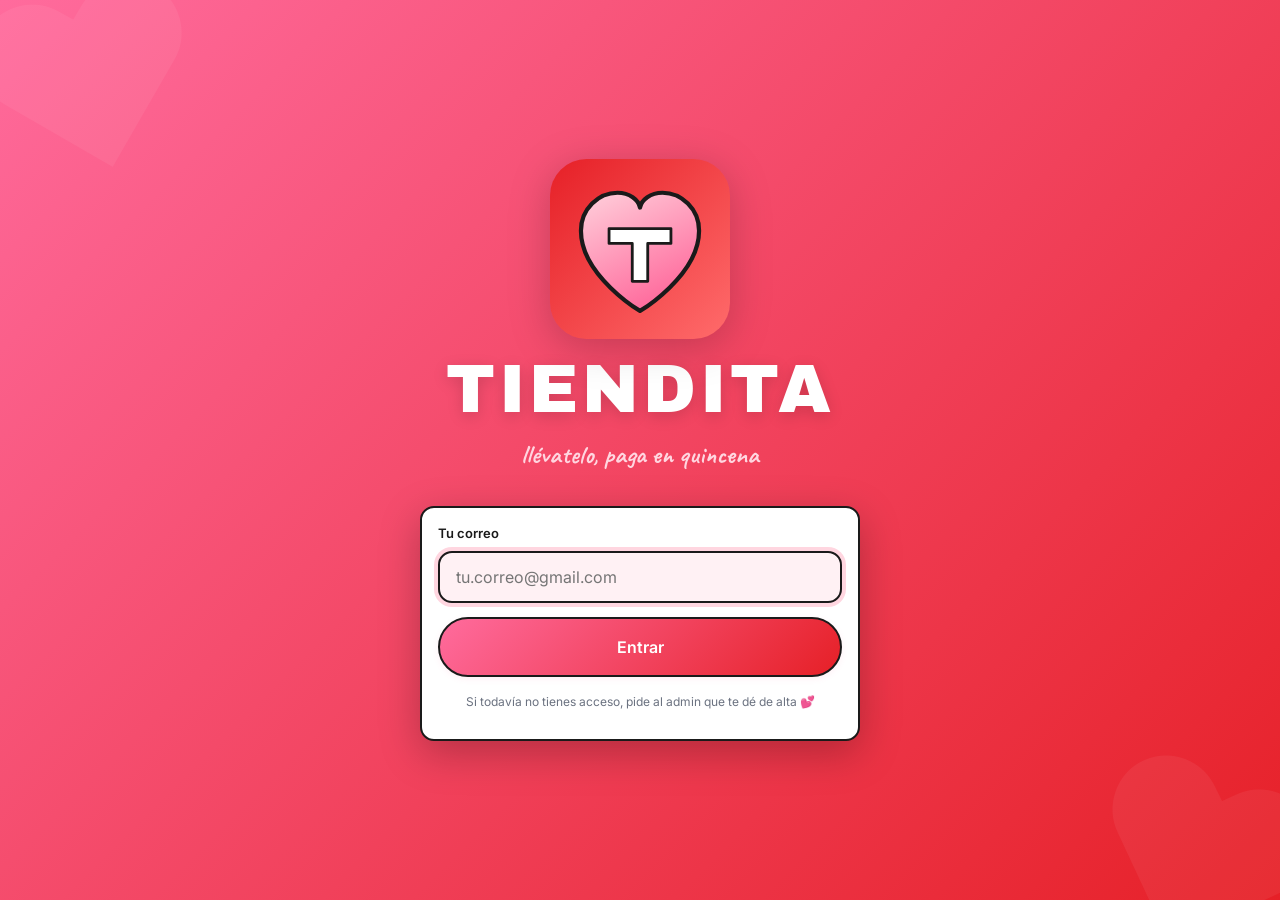
==== commit 0677e9c2: "Add files via upload" ====
--- a/index.html
+++ b/index.html
@@ -9,7 +9,7 @@
   <link rel="manifest" href="./manifest.json">
   <link rel="icon" type="image/svg+xml" href="./logo.svg">
   <link rel="apple-touch-icon" href="./logo.svg">
-  <link rel="stylesheet" href="./styles.css?v=2">
+  <link rel="stylesheet" href="./styles.css?v=3">
 </head>
 <body>
 
@@ -49,8 +49,8 @@
 
   </div>
 
-  <script src="./api.js?v=2"></script>
-  <script src="./app.js?v=2"></script>
+  <script src="./api.js?v=3"></script>
+  <script src="./app.js?v=3"></script>
   <script>
     tiendita.redirectIfLogged();
 
--- a/styles.css
+++ b/styles.css
@@ -124,6 +124,39 @@
   gap: var(--s-2);
   color: var(--blanco);
   text-decoration: none;
+  flex-shrink: 0;
+}
+
+/* tabs de navegación en el header (visibles en todas las pantallas) */
+.app-header__nav {
+  display: flex;
+  gap: 4px;
+  margin-left: auto;
+  margin-right: var(--s-3);
+}
+.app-header__tab {
+  padding: 8px 14px;
+  border-radius: var(--r-pill);
+  font-size: 13px;
+  font-weight: 600;
+  color: var(--blanco);
+  text-decoration: none;
+  background: transparent;
+  border: 2px solid transparent;
+  transition: background 0.15s ease, border-color 0.15s ease;
+  white-space: nowrap;
+}
+.app-header__tab:hover {
+  background: rgba(255, 255, 255, 0.15);
+}
+.app-header__tab--active {
+  background: var(--blanco);
+  color: var(--vino);
+  border-color: var(--blanco);
+}
+@media (max-width: 480px) {
+  /* en móvil chico esconde las tabs (queda el bottomnav) */
+  .app-header__nav { display: none; }
 }
 .app-header__logo {
   width: 36px;
@@ -504,6 +537,7 @@
 
 .catalogo {
   display: grid;
+  grid-template-columns: repeat(auto-fill, minmax(260px, 1fr));
   gap: var(--s-3);
   padding-bottom: 130px;
 }
@@ -1103,12 +1137,6 @@
   .login__logo { width: 150px; height: 150px; }
   .login__name { font-size: 60px; }
 
-  .catalogo {
-    grid-template-columns: repeat(2, 1fr);
-    gap: var(--s-3);
-  }
-  .catalogo-top { grid-column: 1 / -1; }
-
   .product__icon { width: 64px; height: 64px; font-size: 32px; }
   .product__name { font-size: 15px; }
   .product__price { font-size: 24px; }
@@ -1123,7 +1151,7 @@
 
 @media (min-width: 1024px) {
   .app-main {
-    max-width: 1100px;
+    max-width: 1400px;
     margin: 0 auto;
     width: 100%;
     padding: var(--s-6) var(--s-5);
@@ -1135,14 +1163,14 @@
   }
 
   .catalogo {
-    grid-template-columns: repeat(3, 1fr);
     padding-bottom: var(--s-5);
   }
 
   .login__logo { width: 180px; height: 180px; }
   .login__name { font-size: 68px; }
-
-  .cart-bar { right: calc((100vw - 1100px) / 2 + var(--s-5)); }
+  .login__card { max-width: 440px; }
+
+  .cart-bar { right: max(var(--s-5), calc((100vw - 1400px) / 2 + var(--s-5))); }
 
   .perfil-grid {
     display: grid;
@@ -1153,6 +1181,11 @@
   .perfil-grid > * { min-width: 0; }
 }
 
+/* pantallas muy anchas: aprovechar mas ancho */
+@media (min-width: 1600px) {
+  .app-main { max-width: 1600px; }
+}
+
 /* ---- Reduced motion ---- */
 @media (prefers-reduced-motion: reduce) {
   * { transition-duration: 0.001ms !important; animation-duration: 0.001ms !important; }
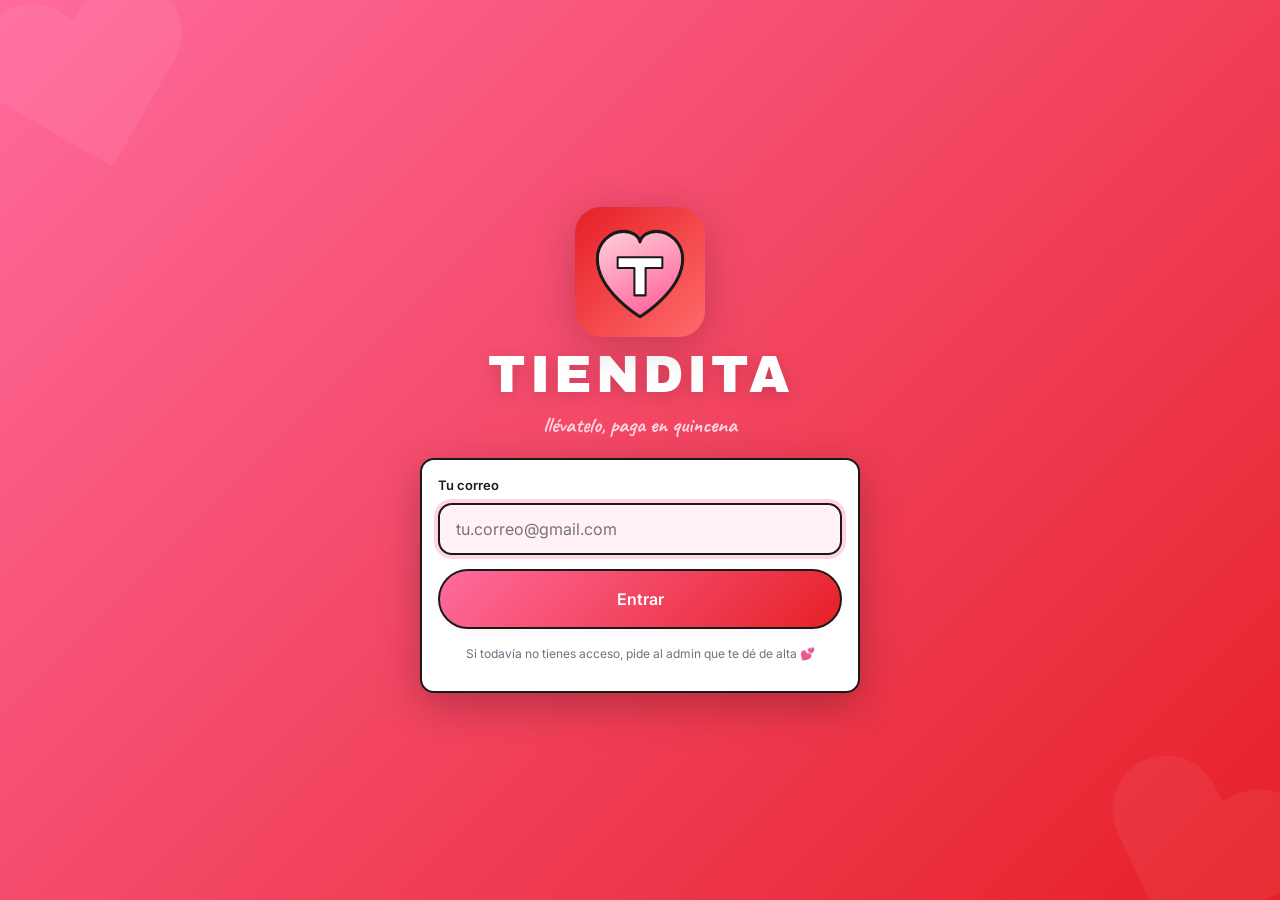
==== commit c03e773f: "Add files via upload" ====
--- a/index.html
+++ b/index.html
@@ -9,7 +9,7 @@
   <link rel="manifest" href="./manifest.json">
   <link rel="icon" type="image/svg+xml" href="./logo.svg">
   <link rel="apple-touch-icon" href="./logo.svg">
-  <link rel="stylesheet" href="./styles.css?v=3">
+  <link rel="stylesheet" href="./styles.css?v=4">
 </head>
 <body>
 
@@ -49,8 +49,8 @@
 
   </div>
 
-  <script src="./api.js?v=3"></script>
-  <script src="./app.js?v=3"></script>
+  <script src="./api.js?v=4"></script>
+  <script src="./app.js?v=4"></script>
   <script>
     tiendita.redirectIfLogged();
 
--- a/styles.css
+++ b/styles.css
@@ -539,7 +539,7 @@
   display: grid;
   grid-template-columns: repeat(auto-fill, minmax(260px, 1fr));
   gap: var(--s-3);
-  padding-bottom: 130px;
+  padding-bottom: 110px;
 }
 
 .product {
@@ -1154,20 +1154,27 @@
     max-width: 1400px;
     margin: 0 auto;
     width: 100%;
-    padding: var(--s-6) var(--s-5);
+    padding: var(--s-4) var(--s-5);
   }
   .app-bottomnav { display: none; }
   .app-header {
-    padding-left:  max(var(--s-6), var(--safe-left));
-    padding-right: max(var(--s-6), var(--safe-right));
+    padding-left:  max(var(--s-5), var(--safe-left));
+    padding-right: max(var(--s-5), var(--safe-right));
   }
 
   .catalogo {
-    padding-bottom: var(--s-5);
+    padding-bottom: 0;
   }
 
-  .login__logo { width: 180px; height: 180px; }
-  .login__name { font-size: 68px; }
+  /* Login compacto: el card debe caber en una laptop 13" sin scroll */
+  .login {
+    padding-top: var(--s-4);
+    padding-bottom: var(--s-4);
+  }
+  .login__logo { width: 130px; height: 130px; margin-bottom: var(--s-3); }
+  .login__name { font-size: 52px; }
+  .login__tagline { font-size: 22px; margin-top: var(--s-2); }
+  .login__brand { margin-bottom: var(--s-4); }
   .login__card { max-width: 440px; }
 
   .cart-bar { right: max(var(--s-5), calc((100vw - 1400px) / 2 + var(--s-5))); }
@@ -1175,10 +1182,15 @@
   .perfil-grid {
     display: grid;
     grid-template-columns: 1fr 1fr;
-    gap: var(--s-5);
-    margin-bottom: var(--s-5);
+    gap: var(--s-4);
+    margin-bottom: var(--s-4);
   }
   .perfil-grid > * { min-width: 0; }
+
+  /* Reduce hero/spacing del perfil en desktop */
+  .perfil__hero { padding: var(--s-4); margin-bottom: var(--s-3); }
+  .perfil__nombre { font-size: 26px; }
+  .section-title { margin: var(--s-4) 0 var(--s-2); font-size: 18px; }
 }
 
 /* pantallas muy anchas: aprovechar mas ancho */
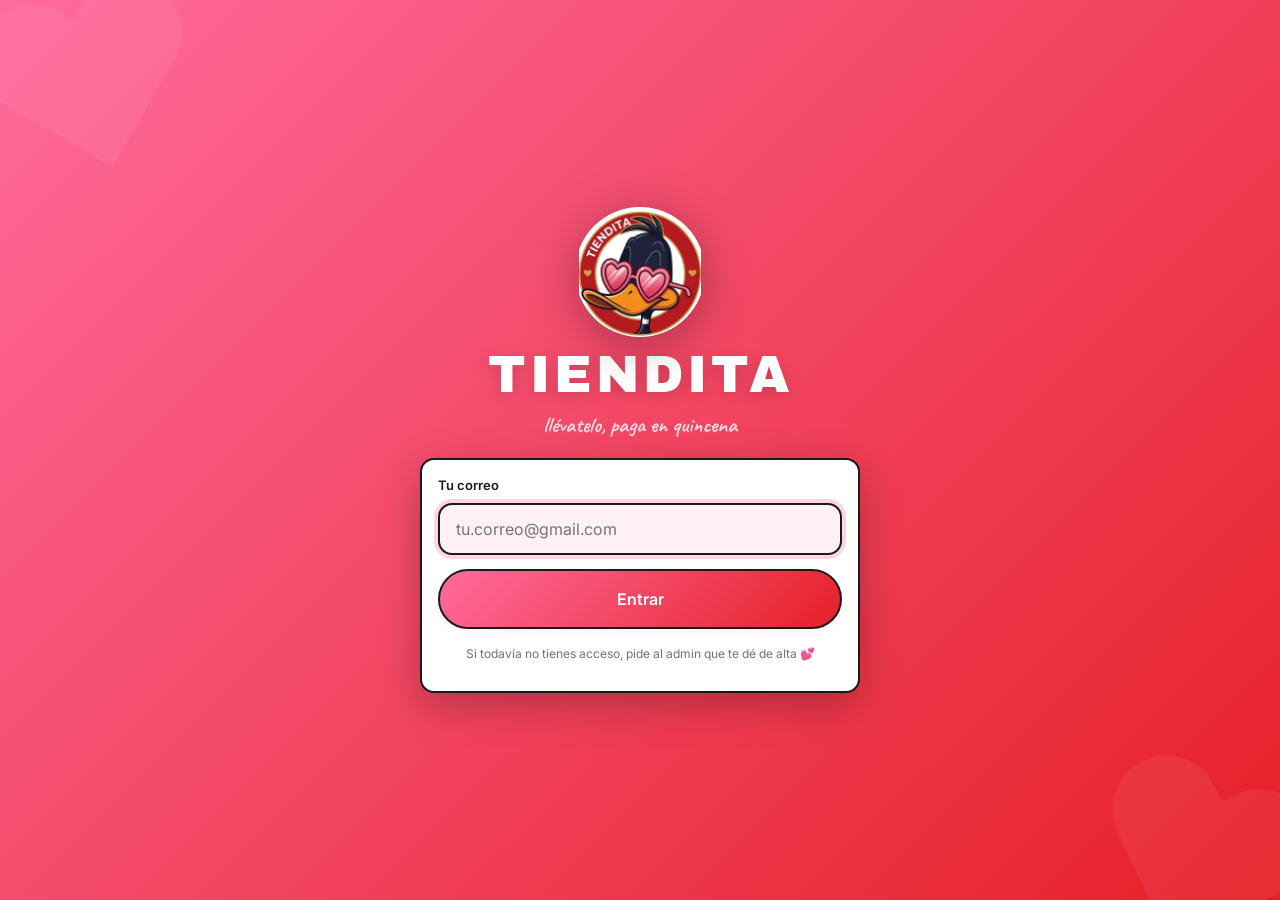
==== commit 4d5c3816: "Add files via upload" ====
--- a/index.html
+++ b/index.html
@@ -7,16 +7,16 @@
   <meta name="description" content="Tiendita - acceso para empleados">
   <title>Tiendita</title>
   <link rel="manifest" href="./manifest.json">
-  <link rel="icon" type="image/svg+xml" href="./logo.svg">
-  <link rel="apple-touch-icon" href="./logo.svg">
-  <link rel="stylesheet" href="./styles.css?v=4">
+  <link rel="icon" type="image/png" href="./logo.png">
+  <link rel="apple-touch-icon" href="./logo.png">
+  <link rel="stylesheet" href="./styles.css?v=8">
 </head>
 <body>
 
   <div class="login">
 
     <div class="login__brand">
-      <img src="./logo.svg" alt="" class="login__logo">
+      <img src="./logo.png" alt="" class="login__logo">
       <div class="login__name">TIENDITA</div>
       <div class="login__tagline">llévatelo, paga en quincena</div>
     </div>
@@ -49,8 +49,8 @@
 
   </div>
 
-  <script src="./api.js?v=4"></script>
-  <script src="./app.js?v=4"></script>
+  <script src="./api.js?v=8"></script>
+  <script src="./app.js?v=8"></script>
   <script>
     tiendita.redirectIfLogged();
 
--- a/styles.css
+++ b/styles.css
@@ -159,12 +159,12 @@
   .app-header__nav { display: none; }
 }
 .app-header__logo {
-  width: 36px;
-  height: 36px;
+  width: 40px;
+  height: 40px;
   flex-shrink: 0;
-  border-radius: var(--r-sm);
-  background: var(--blanco);
-  padding: 2px;
+  border-radius: 50%;
+  object-fit: cover;
+  background: var(--blanco);
 }
 .app-header__name {
   font-family: var(--fuente-display);
@@ -405,11 +405,13 @@
   z-index: 1;
 }
 .login__logo {
-  width: 130px;
-  height: 130px;
+  width: 140px;
+  height: 140px;
   margin: 0 auto var(--s-4);
-  filter: drop-shadow(0 8px 20px rgba(0, 0, 0, 0.2));
+  filter: drop-shadow(0 8px 24px rgba(0, 0, 0, 0.3));
   animation: float 4s ease-in-out infinite;
+  object-fit: contain;
+  border-radius: 50%;
 }
 @keyframes float {
   0%, 100% { transform: translateY(0); }
@@ -868,6 +870,38 @@
   border-radius: var(--r-md);
   font-weight: 500;
 }
+
+/* Stats grid (Total gastado / Este mes / Favorito) */
+.stats {
+  display: grid;
+  grid-template-columns: repeat(3, 1fr);
+  gap: var(--s-2);
+  margin-top: var(--s-4);
+  padding-top: var(--s-3);
+  border-top: 1px dashed var(--rosa-light);
+}
+.stat {
+  text-align: center;
+  padding: var(--s-2);
+  background: var(--rosa-cream);
+  border-radius: var(--r-md);
+  border: 1px solid var(--rosa-soft);
+}
+.stat__label {
+  font-size: 10px;
+  font-weight: 600;
+  letter-spacing: 1px;
+  text-transform: uppercase;
+  color: var(--gris);
+  margin-bottom: 4px;
+}
+.stat__value {
+  font-family: var(--fuente-display);
+  font-size: 18px;
+  color: var(--rojo);
+  line-height: 1.1;
+}
+.stat__value--small { font-size: 12px; font-family: var(--fuente-body); font-weight: 600; color: var(--negro); }
 
 .section-title {
   font-family: var(--fuente-display);
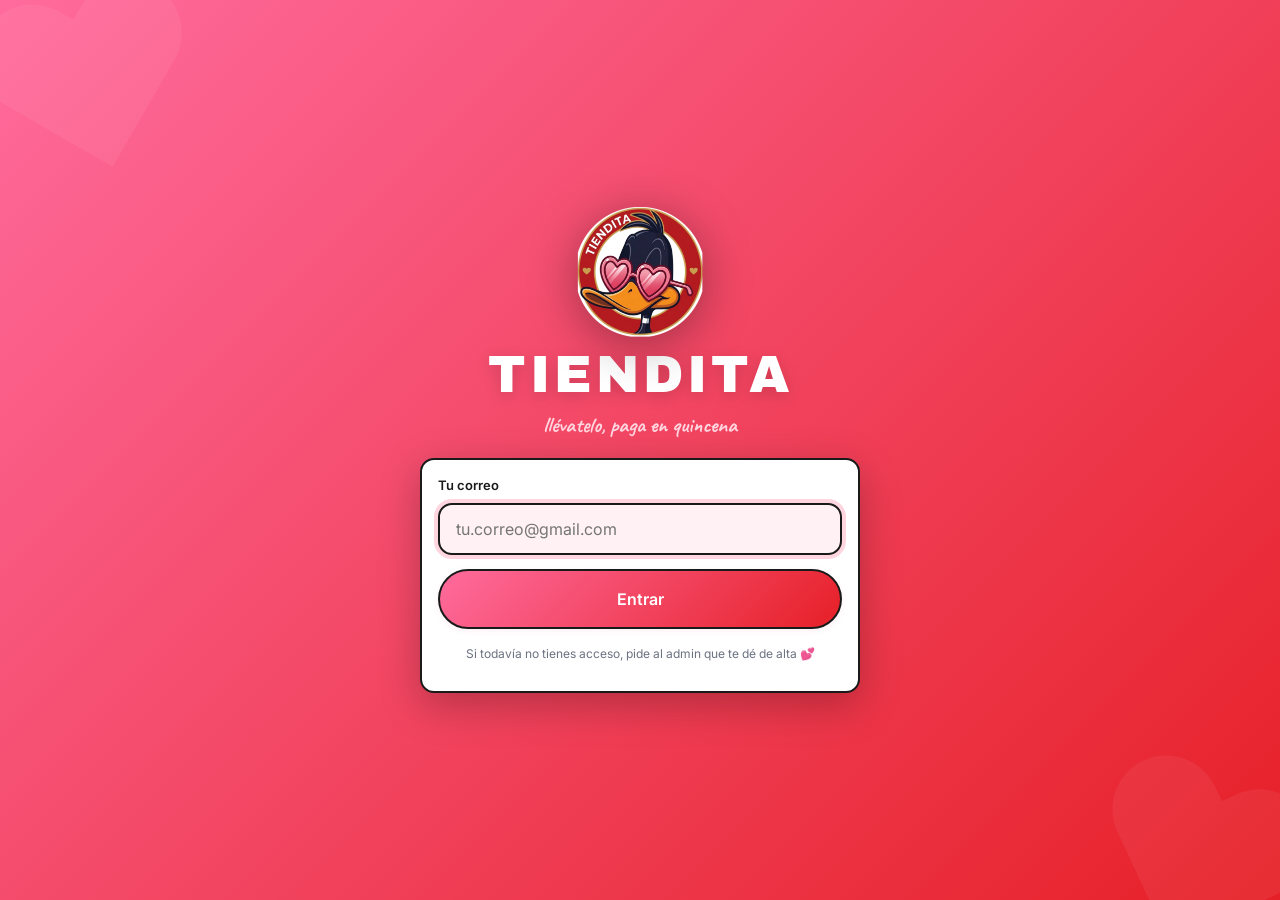
==== commit 058ec7ea: "Add files via upload" ====
--- a/index.html
+++ b/index.html
@@ -9,7 +9,7 @@
   <link rel="manifest" href="./manifest.json">
   <link rel="icon" type="image/png" href="./logo.png">
   <link rel="apple-touch-icon" href="./logo.png">
-  <link rel="stylesheet" href="./styles.css?v=8">
+  <link rel="stylesheet" href="./styles.css?v=9">
 </head>
 <body>
 
@@ -49,8 +49,8 @@
 
   </div>
 
-  <script src="./api.js?v=8"></script>
-  <script src="./app.js?v=8"></script>
+  <script src="./api.js?v=9"></script>
+  <script src="./app.js?v=9"></script>
   <script>
     tiendita.redirectIfLogged();
 
--- a/styles.css
+++ b/styles.css
@@ -162,9 +162,6 @@
   width: 40px;
   height: 40px;
   flex-shrink: 0;
-  border-radius: 50%;
-  object-fit: cover;
-  background: var(--blanco);
 }
 .app-header__name {
   font-family: var(--fuente-display);
@@ -405,13 +402,11 @@
   z-index: 1;
 }
 .login__logo {
-  width: 140px;
-  height: 140px;
+  width: 150px;
+  height: 150px;
   margin: 0 auto var(--s-4);
-  filter: drop-shadow(0 8px 24px rgba(0, 0, 0, 0.3));
+  filter: drop-shadow(0 8px 24px rgba(0, 0, 0, 0.35));
   animation: float 4s ease-in-out infinite;
-  object-fit: contain;
-  border-radius: 50%;
 }
 @keyframes float {
   0%, 100% { transform: translateY(0); }
